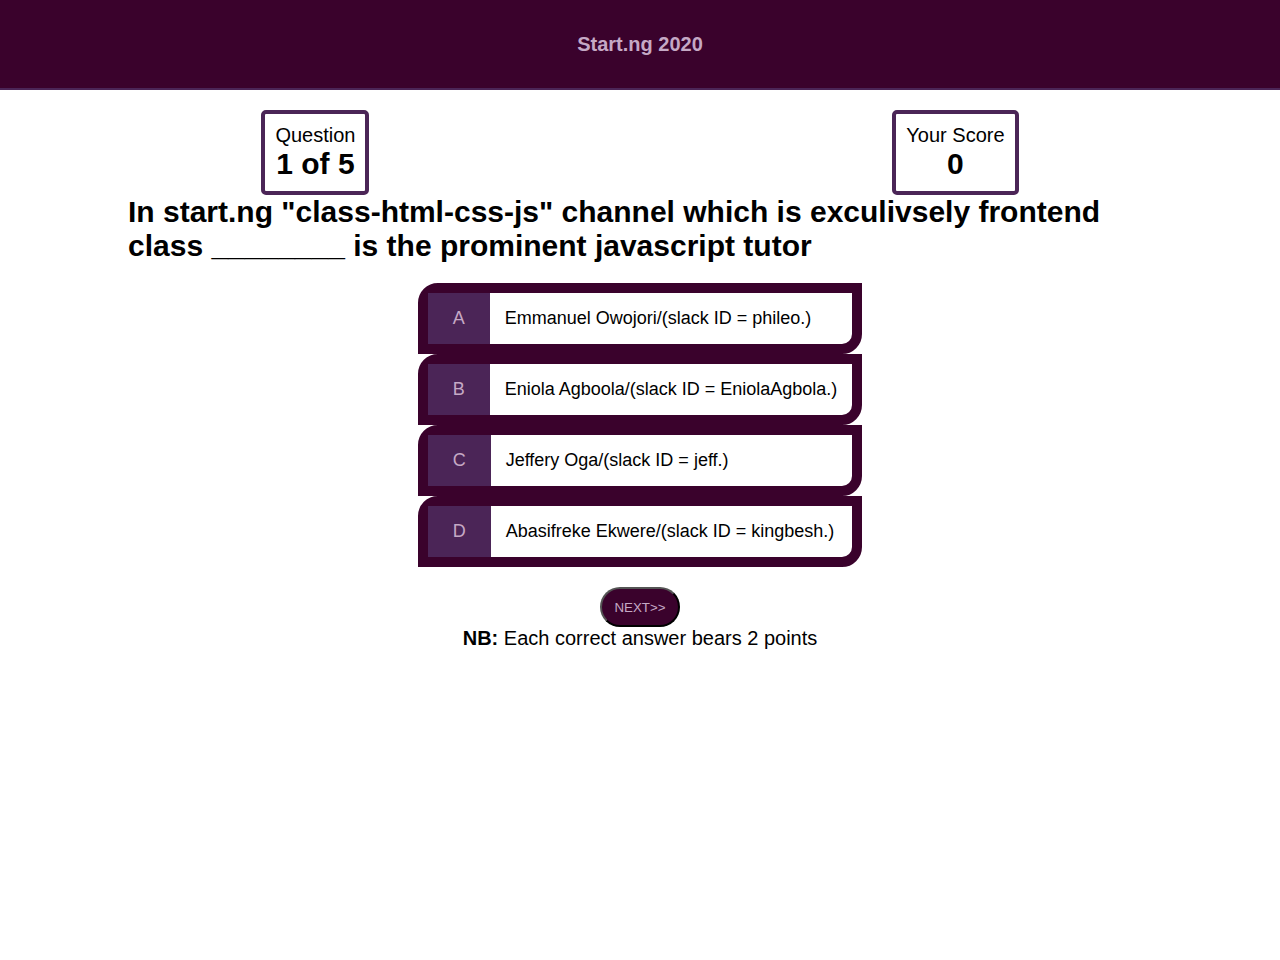
==== quiz.html @ a4f1cc0b "Add files via upload" ====
<!DOCTYPE html>
<html lang="en">
<head>
    <meta charset="UTF-8">
    <meta name="viewport" content="width=device-width, initial-scale=1.0">
    <title>Questions</title>
    <link rel="stylesheet" href="quiz.css">
</head>
<body>
    <header>
        <h1 class="header"> Start.ng 2020</h1>
    </header>
    <div id="hod">
      <div id="hod-item">
        <p class="hod-prefix">Question</p>
        <h1 class="hod-main-text" id="questionCounter"></h1>
      </div>
      <div id="hod-item">
        <p class="hod-prefix">Your Score</p>
        <h1 class="hod-main-text" id="score">0</h1>
      </div>
    </div>
    <div class="question-container">
        <h2 id="question">Whats the name of the start.ng Cordinator?</h2>
        <div class="options-items">
        <div class="choice-rapper">
        <p class="choice-prefix">A</p>
        <p class="choicetext" data-number="1" id="option-1">Option A </p>
        </div>
        <div class="choice-rapper">
            <p class="choice-prefix">B</p>
            <p class="choicetext" data-number="2" id="option-2">Option B</p>
        </div>
        <div class="choice-rapper">
            <p class="choice-prefix">C</p>
            <p class="choicetext" data-number="3" id="option-3" >Option C</p>
        </div>
        <div class="choice-rapper">
            <p class="choice-prefix">D</p>
            <p class="choicetext" data-number="4" id="option-4">Option D</p>
        </div>
    </div>
            <a href="#"><button id="next-btn">NEXT>></button></a>
            <p><strong>NB:</strong> Each correct answer bears 2 points</p>
    
   <script src="app.js"></script> 
</body>
</html>
---- quiz.css ----
:root{
    font-size: 62.5%;
}
*{
    margin: 0;
    padding: 0;
    font-family: Arial, Helvetica, sans-serif;
    box-sizing: border-box;

}

#hod {
    margin-top: 2rem;
    display: flex;
    justify-content: space-around;
    
  }
  
  .hod-prefix {
      
    text-align: center;
    font-size: 2rem;
  }
  
  .hod-main-text {
    font-size: 3rem;
    text-align: center;
    margin: 0;
  }
  
  #hod-item {
    border: 0.4rem solid rgb(75, 37, 87);;
    padding: 1rem;
    border-radius: 0.5rem;
  }
  .question-container{
    font-size:2rem; 
    width: 100vw;
    height: 85vh;
    display: flex;
    align-items: center;
    flex-direction: column;
    max-width: 80vw;
    margin: 0 auto;
    border-radius: 2rem;
}

h2{
    margin-bottom: 2rem;
    border-bottom-right-radius: 2rem;
    border-top-right-radius: 2rem;
}
header h1{
    display: flex;
    flex-direction: column;
    justify-content: center;
    align-items: center;
    height: 10vh;
    border-bottom: 2px solid rgb(75, 37, 87);
    background-color: rgb(58, 2, 44);
    color: rgb(197, 169, 197);
    font-size: 2rem;
}
  button {
    width: 8rem;
    height: 4rem;
    border-radius: 2rem;
    text-decoration: none;
    background-color: rgb(58, 2, 44);
    color: rgb(197, 169, 197);
    margin-top: 2rem;

}
button:hover{
    cursor: pointer;
    transform: translateY(-0.1rem);
    transition: transform 150ms;
}
.choice-rapper{
    display: flex;
    width: 100%;
    font-size: 1.8rem;
    border: 1rem solid rgb(58, 2, 44);
    border-bottom-right-radius: 2rem;
    border-top-left-radius: 2rem;
}
.choice-rapper:hover{
    cursor: pointer;
    transform: translateY(-0.1rem);
    transition: transform 150ms;
}
    
.choice-prefix{
    padding: 1.5rem 2.5rem;
    background-color: rgb(75, 37, 87);
    color:rgb(197, 169, 197);
}
.choicetext{
    padding: 1.5rem;
}
.correct {
    background-color: #16a738;
    color: white;
  }
  
  
  
  .incorrect {
    background-color: #9b0a18;
    color: white;
  }
  
 
footer{
    display: flex;
    justify-content: space-evenly;
    border-top: 2px solid rgb(75, 37, 87);
    background-color: rgb(58, 2, 44);
}
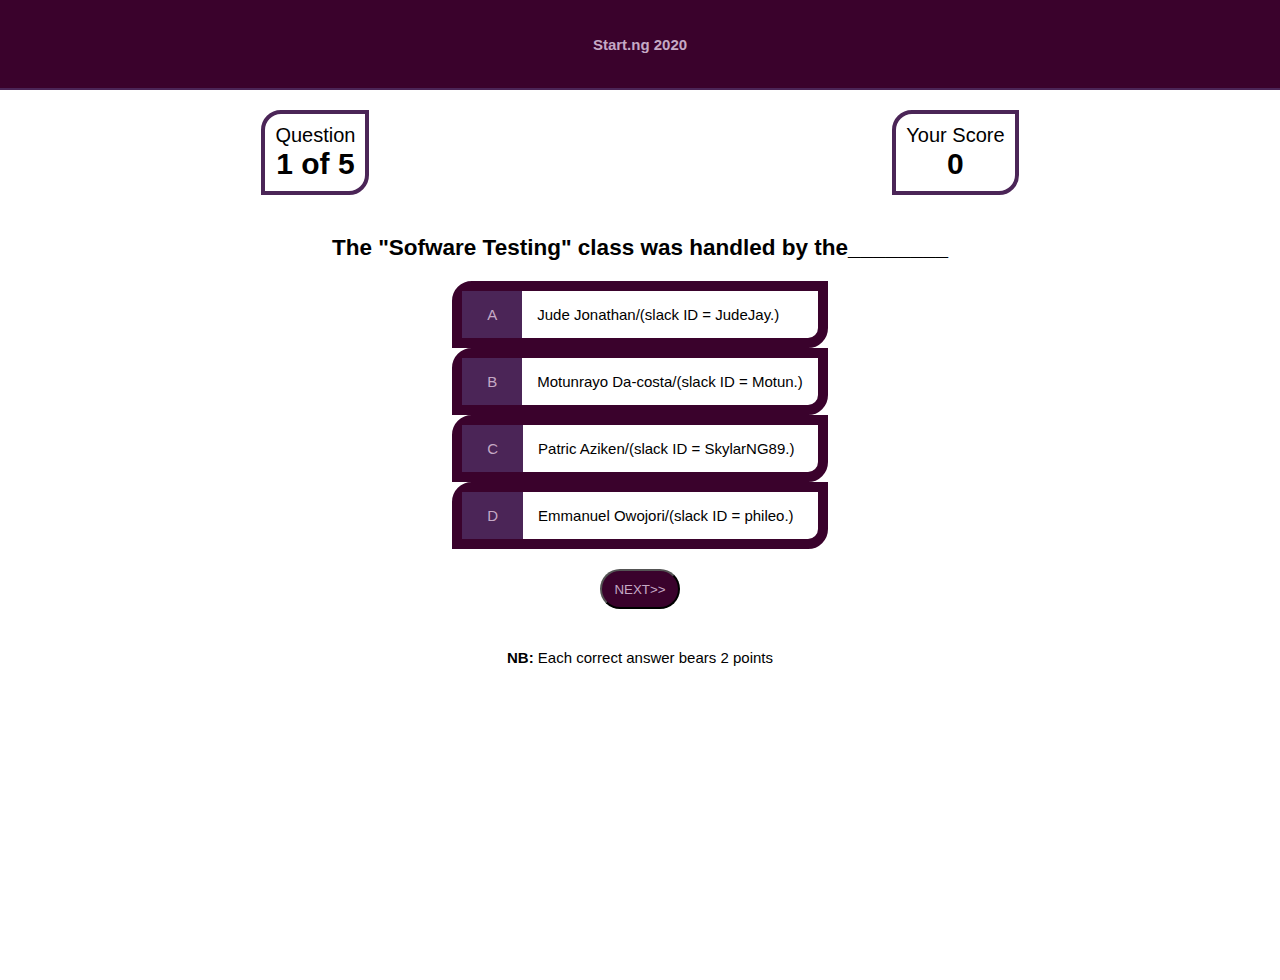
==== commit 04640354: "Update quiz.html" ====
--- a/quiz.html
+++ b/quiz.html
@@ -41,8 +41,8 @@
         </div>
     </div>
             <a href="#"><button id="next-btn">NEXT>></button></a>
-            <p><strong>NB:</strong> Each correct answer bears 2 points</p>
+            <p class="note"><strong>NB:</strong> Each correct answer bears 2 points</p>
     
    <script src="app.js"></script> 
 </body>
-</html>+</html>
--- a/quiz.css
+++ b/quiz.css
@@ -29,12 +29,14 @@
   }
   
   #hod-item {
-    border: 0.4rem solid rgb(75, 37, 87);;
+    border: 0.4rem solid rgb(75, 37, 87);
     padding: 1rem;
-    border-radius: 0.5rem;
+    margin-bottom: 2rem;
+    border-bottom-right-radius: 2rem;
+    border-top-left-radius: 2rem;
   }
   .question-container{
-    font-size:2rem; 
+    font-size:150%; 
     width: 100vw;
     height: 85vh;
     display: flex;
@@ -44,11 +46,12 @@
     margin: 0 auto;
     border-radius: 2rem;
 }
+. option-items{
+    margin-top:2rem;
+}
 
 h2{
-    margin-bottom: 2rem;
-    border-bottom-right-radius: 2rem;
-    border-top-right-radius: 2rem;
+    margin:2rem 0;
 }
 header h1{
     display: flex;
@@ -59,7 +62,7 @@
     border-bottom: 2px solid rgb(75, 37, 87);
     background-color: rgb(58, 2, 44);
     color: rgb(197, 169, 197);
-    font-size: 2rem;
+    font-size: 150%;
 }
   button {
     width: 8rem;
@@ -68,7 +71,7 @@
     text-decoration: none;
     background-color: rgb(58, 2, 44);
     color: rgb(197, 169, 197);
-    margin-top: 2rem;
+    margin: 2rem 0;
 
 }
 button:hover{
@@ -79,7 +82,6 @@
 .choice-rapper{
     display: flex;
     width: 100%;
-    font-size: 1.8rem;
     border: 1rem solid rgb(58, 2, 44);
     border-bottom-right-radius: 2rem;
     border-top-left-radius: 2rem;
@@ -102,18 +104,12 @@
     background-color: #16a738;
     color: white;
   }
-  
-  
-  
-  .incorrect {
+ .incorrect {
     background-color: #9b0a18;
     color: white;
   }
-  
+  .note{
+    margin: 2rem 0;
+
+}
  
-footer{
-    display: flex;
-    justify-content: space-evenly;
-    border-top: 2px solid rgb(75, 37, 87);
-    background-color: rgb(58, 2, 44);
-}